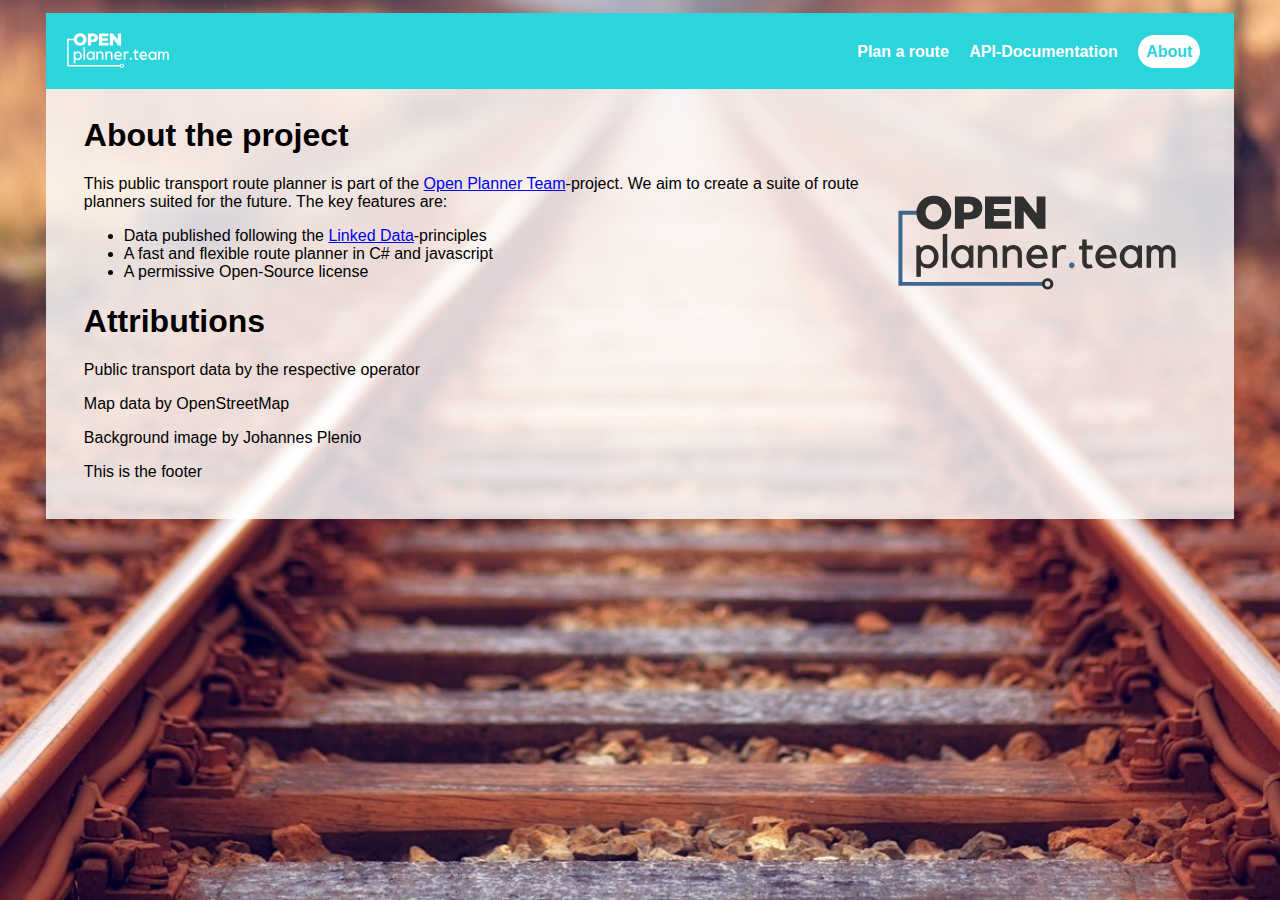
==== src/Itinero.Transit.Api/wwwroot/about.html @ 78fb1a28 "Fancy layouting and css" ====
<html>

<head>
<title>Public Transport Router</title>
    <script src="lib/jquery-1.12.4.js"></script>
    <script src="lib/jquery-ui.js"></script>
    <link rel="stylesheet" href="lib/jquery-ui.css">
    
    <script type="text/javascript" src="lib/jquery.timepicker.js"></script>
    <link rel="stylesheet" type="text/css" href="lib/jquery.timepicker.css" />


    <script>
    $(function(){
        $("#header").load("header.html");
        $("#footer").load("footer.html"); 
    });
    </script>

    
<head>


<body>
<header id="header"></header>
<div class="content">
<h1>About the project</h1>

<a href="https://openplanner.team/">
<img src="img/OpenPlannerTeamLogo.svg" class="floatRight" width="25%" padding-right="20px"/>
</a>

This public transport route planner is part of the <a href="https://openplanner.team/">Open Planner Team</a>-project. We aim to create a suite of route planners suited for the future.

The key features are:

<ul>
<li>Data published following the <a href="http://linkedconnections.org/">Linked Data</a>-principles</li>
<li>A fast and flexible route planner in C# and javascript</li>
<li>A permissive Open-Source license</li>
</ul>



<h1>Attributions</h1>

<p>Public transport data by the respective operator</p>
<p>Map data by OpenStreetMap</p>
<p>Background image by Johannes Plenio</p>
<div>
<footer id="footer"></footer>
</body>

</html>
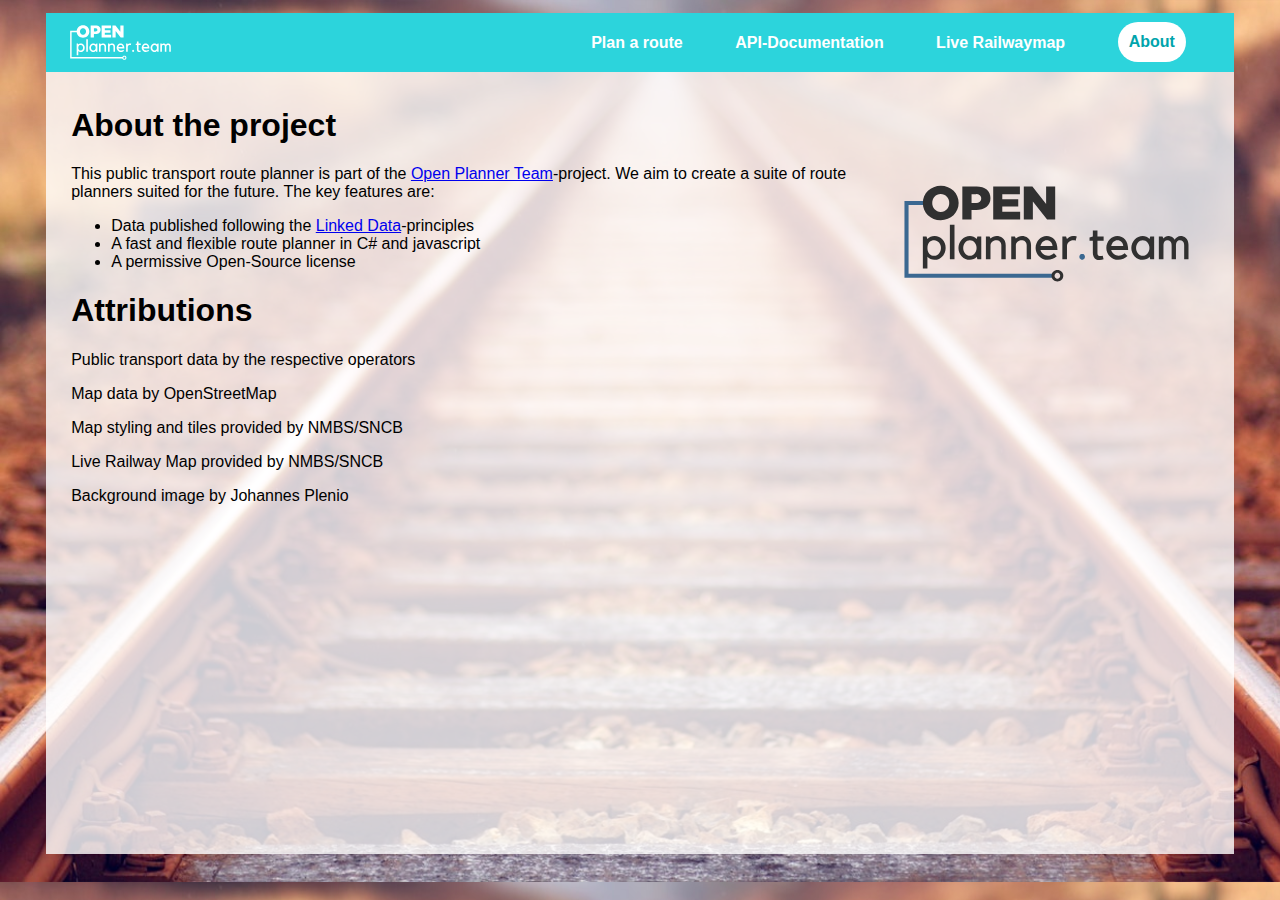
==== commit f6137feb: "Small tweaks" ====
--- a/src/Itinero.Transit.Api/wwwroot/about.html
+++ b/src/Itinero.Transit.Api/wwwroot/about.html
@@ -44,8 +44,10 @@
 
 <h1>Attributions</h1>
 
-<p>Public transport data by the respective operator</p>
+<p>Public transport data by the respective operators</p>
 <p>Map data by OpenStreetMap</p>
+<p>Map styling and tiles provided by NMBS/SNCB</p>
+<p>Live Railway Map provided by NMBS/SNCB</p>
 <p>Background image by Johannes Plenio</p>
 <div>
 <footer id="footer"></footer>
